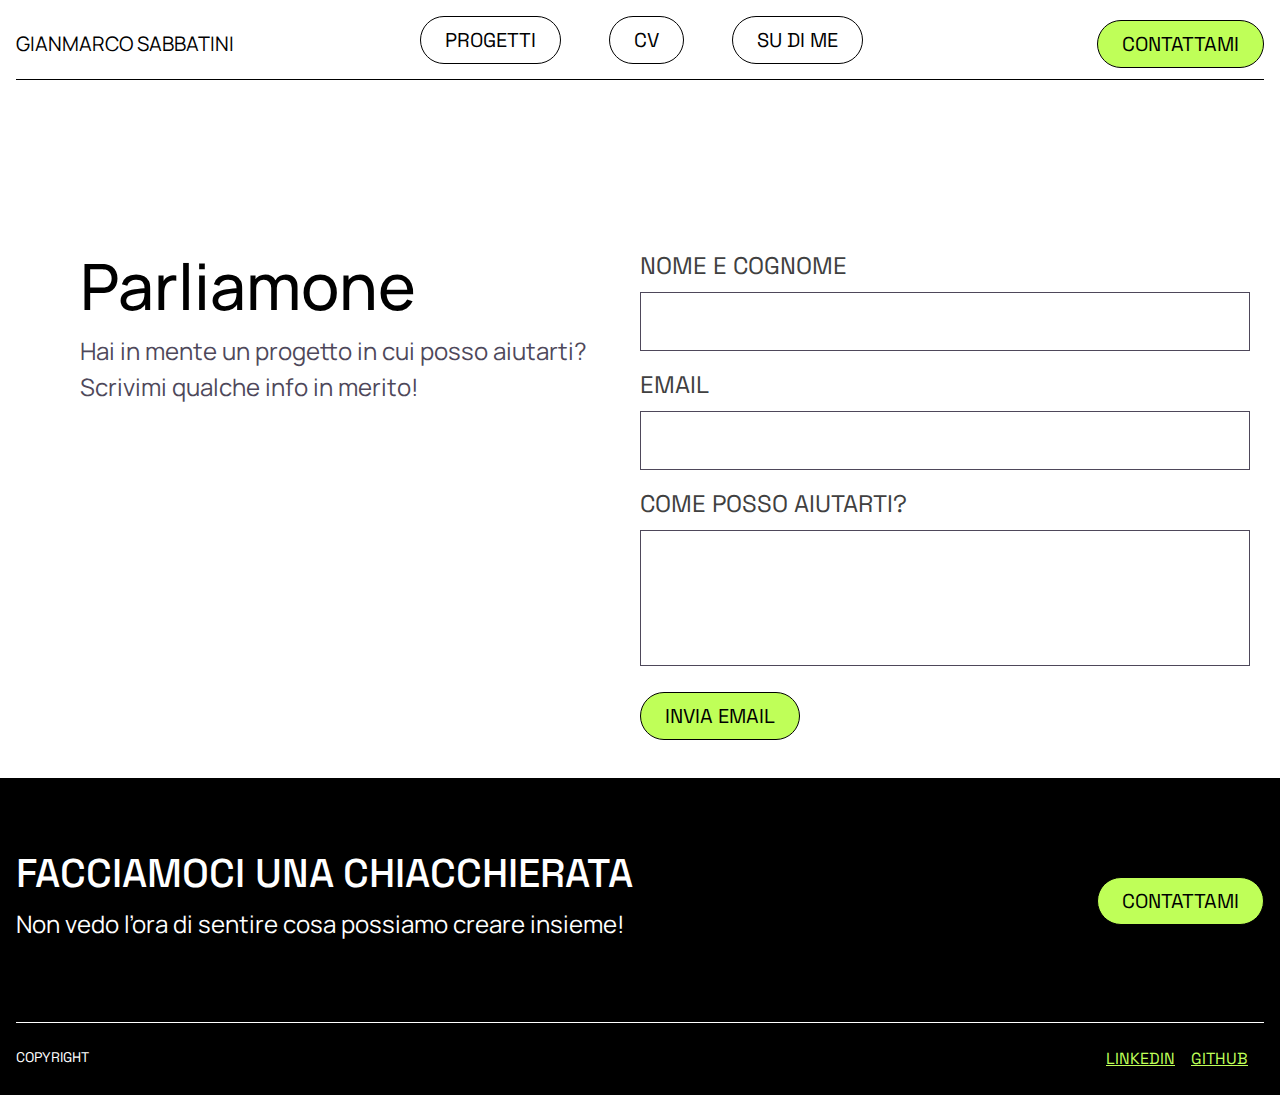
==== contattami.html @ a10420e1 "open graph e meta tag added + favicon added in all pages" ====
<!DOCTYPE html>
<html lang="en">
<head>
    <meta charset="UTF-8">
    <meta name="viewport" content="width=device-width, initial-scale=1.0">
    <title>Gianmarco Sabbatini || Portfolio</title>
    <meta name="description" content="Portfolio di Gianmarco Sabbatini, Full Stack Developer di Roma. Scopri i miei progetti, il mio curriculum e contattami per collaborazioni.">
    <meta name="keywords" content="Gianmarco Sabbatini, Full Stack Developer, Portfolio, Progetti, Curriculum, Contattami, Roma, HTML, CSS, JavaScript, Web Development">
    <meta name="author" content="Gianmarco Sabbatini">
    <meta property="og:title" content="Gianmarco Sabbatini || Portfolio">
    <meta property="og:description" content="Portfolio di Gianmarco Sabbatini, Full Stack Developer di Roma. Scopri i miei progetti, il mio curriculum e contattami per collaborazioni.">
    <meta property="og:image" content="asset/immagini/GianmarcoSabbatiniFoto-display.png">
    <meta property="og:url" content="https://GianmarcoSabbatini.github.io">
    <meta property="og:type" content="website">
    <meta property="og:locale" content="it_IT">
    <meta name="twitter:card" content="summary_large_image">
    <meta name="twitter:title" content="Gianmarco Sabbatini || Portfolio">
    <meta name="twitter:description" content="Portfolio di Gianmarco Sabbatini, Full Stack Developer di Roma. Scopri i miei progetti, il mio curriculum e contattami per collaborazioni.">
    <meta name="twitter:image" content="asset/immagini/GianmarcoSabbatiniFoto-display.png">
    <link rel="apple-touch-icon" sizes="180x180" href="asset/immagini/favicon/apple-touch-icon.png">
    <link rel="icon" type="image/png" sizes="32x32" href="asset/immagini/favicon/favicon-32x32.png">
    <link rel="icon" type="image/png" sizes="16x16" href="asset/immagini/favicon/favicon-16x16.png">
    <link rel="manifest" href="asset/immagini/favicon/site.webmanifest">
    <link rel="stylesheet" href="asset/styles/main.css">
    <link rel="preconnect" href="https://fonts.googleapis.com">
    <link rel="preconnect" href="https://fonts.gstatic.com" crossorigin>
    <link href="https://fonts.googleapis.com/css2?family=Bricolage+Grotesque:opsz,wght@12..96,200..800&family=Caveat&family=Inter:ital,opsz,wght@0,14..32,100..900;1,14..32,100..900&family=Manrope:wght@200..800&family=Roboto:ital,wght@0,100;0,300;0,400;0,500;0,700;0,900;1,100;1,300;1,400;1,500;1,700;1,900&family=Space+Grotesk:wght@300..700&display=swap" rel="stylesheet">
    <link href="https://fonts.googleapis.com/css2?family=Bricolage+Grotesque:opsz,wght@12..96,200..800&family=Caveat&family=Inter:ital,opsz,wght@0,14..32,100..900;1,14..32,100..900&family=Manrope:wght@200..800&family=Roboto:ital,wght@0,100;0,300;0,400;0,500;0,700;0,900;1,100;1,300;1,400;1,500;1,700;1,900&display=swap" rel="stylesheet">
    <link href="https://cdn.jsdelivr.net/npm/bootstrap@5.3.0/dist/css/bootstrap.min.css" rel="stylesheet">
    <script src="https://cdn.jsdelivr.net/npm/bootstrap@5.3.0/dist/js/bootstrap.bundle.min.js"></script>
    <script>
      emailjs.init("tZXTmB6_lNfGXbJr_");
    </script>
</head>
<body>
    <header>
        <nav class="nav-container">
            <div class="myName">
                <span> <a href="/index.html">Gianmarco Sabbatini</a></span>
            </div>
            <input type="checkbox" id="menu-toggle" class="menu-toggle" />
            <label for="menu-toggle" class="menu-button">MENU</label>
            <div class="navItemGroup">
                <ul>
                    <li><a href="index.html#progetti" class="navItem navItemMobile">Progetti</a></li>
                    <li><a href="curriculum.html" class="navItem navItemMobile">CV</a></li>
                    <li><a href="index.html#SuDiMe" class="navItem navItemMobile">Su Di Me</a></li>
                    <li><a href="contattami.html" class="navItem navItemMobile" id="solo-mobile">Contattami</a></li>
                </ul>
            </div>
            <div class="contattami">
                <a href="contattami.html" class="cta-primary">Contattami</a>
            </div>
        </nav>
    </header>
    <main>
        <section id="form" class="form">
            <div class="container-form">
                <div class="container-form-descrizione">
                    <h1>Parliamone</h1>
                    <p>Hai in mente un progetto in cui posso aiutarti? <br>
                         Scrivimi qualche info in merito!</p>
                </div>
                <div class="container-form-input">
                    <form id="contact-form">
                        <ul>
                            <li>
                                <label class="label" for="nomecognome">Nome e Cognome</label>
                                <input type="text" class="input" name="nomecognome" id="nomecognome"required>
                            </li>
                            <li>
                                <label for="Email">Email</label>
                                <input type="email" name="Email" id="Email" required>
                            </li>
                            <li id="box-messaggio">
                                <label for="messaggio">Come posso aiutarti?</label>
                                <textarea id="messaggio" name="messaggio" required></textarea> 
                            </li>
                            <li>
                             <button id="cta-clean" type="submit" onclick="sendMail()">Invia Email</button> 
                            </li>
                        </ul>
                        
                    </form>
                </div>
            </div>
        </section>
    </main>
    <footer>
        <div class="footer-contattami-container flex d-xl-flex d-lg-flex d-md-flex flex-sm-row justify-content-between align-items-center">
            <div class="footer-testo">
                <h3>FACCIAMOCI UNA CHIACCHIERATA</h3>
                <p>Non vedo l’ora di sentire cosa possiamo creare insieme! </p>
            </div>
            <div class="footer-bottone">
                <a href="contattami.html" class="cta-primary">CONTATTAMI</a>
            </div>
        </div>
        <div class="flex d-xl-flex d-lg-flex d-md-flex flex-sm-row justify-content-between">
            <div class="footer-copyright">
             <p>COPYRIGHT</p>   
            </div>
            <div class="footer-social">
              <ul>
                <li><a href="https://www.linkedin.com/in/gianmarcosabbatini/" target="_blank">LINKEDIN</a></li>
                <li><a href="https://github.com/GianmarcoSabbatini" target="_blank">GITHUB</a></li>
              </ul>  
            </div>
        </div>
     </footer>
    </body>
    </html>
---- asset/styles/main.css ----
* {
  box-sizing: border-box;
  margin: 0;
  padding: 0;
  z-index: 1;
  scrollbar-color: #BFFF58 #ffffff;
}

.navItem {
  position: relative;
  display: inline-block;
  padding: 8px 24px;
  border-radius: 9999px;
  border: 1px solid #000000;
  font-family: "Space grotesk";
  font-size: 20px;
  text-transform: uppercase;
  color: #000000;
  text-decoration: none;
  overflow: hidden;
  transition: color 0.3s ease-in-out;
}

.navItem::before {
  content: "";
  position: absolute;
  top: 0;
  left: -24px;
  width: 0;
  height: 100%;
  background-color: #000000;
  transform: skewX(-45deg);
  transition: width 0.5s ease-in-out;
  z-index: -1;
}

.navItem:hover {
  color: #FFFFFF;
}

.navItem:hover::before {
  width: 150%;
}

.cta-primary {
  position: relative;
  display: inline-block;
  padding: 8px 24px;
  border-radius: 9999px;
  border: 1px solid #000000;
  font-family: "Space grotesk";
  font-size: 20px;
  text-transform: uppercase;
  background-color: #BFFF58;
  color: #000000;
  text-decoration: none;
  overflow: hidden;
  transition: color 0.3s ease-in-out;
}

.cta-primary::before {
  content: "";
  position: absolute;
  top: 0;
  left: -24px;
  width: 0;
  height: 100%;
  background-color: #4B00E9;
  transform: skewX(-45deg);
  transition: width 0.5s ease-in-out;
  z-index: -1;
}

.cta-primary:hover {
  color: #FFFFFF;
}

.cta-primary:hover::before {
  width: 150%;
}

@media (max-width: 1024px) {
  .navItemMobile {
    border: none;
    margin-left: 0;
    padding-left: 0;
    width: 100%;
  }
  .navItemMobile::before {
    transition: none;
    transform: none;
    background-color: #FFFFFF;
    color: #000000;
  }
  .navItemMobile:hover {
    color: #000000;
  }
}
.a-section {
  font-family: "Space Grotesk";
}

.a-section-marquee-box {
  height: 120px;
  display: flex;
  align-items: center;
  overflow: hidden;
}

.a-section-marquee-box h2 {
  white-space: nowrap;
  text-transform: uppercase;
  font-size: 7em;
  font-weight: 100;
  flex-shrink: 0;
  color: black;
  width: -moz-max-content;
  width: max-content;
  display: flex;
  align-items: center;
  transform: translateX(0);
  animation: a-text-scroll 35s linear infinite;
}

@keyframes a-text-scroll {
  0% {
    transform: translate3d(-100%, 0, 0);
  }
  100% {
    transform: translate3d(0%, 0, 0);
  }
}
.b-section {
  font-family: "Space Grotesk";
}

.b-section-marquee-box {
  height: 120px;
  display: flex;
  align-items: center;
  overflow: hidden;
}

.b-section-marquee-box h2 {
  white-space: nowrap;
  text-transform: uppercase;
  color: #000000;
  font-size: 7em;
  font-weight: 100;
  flex-shrink: 0;
  color: black;
  width: -moz-max-content;
  width: max-content;
  display: flex;
  align-items: center;
  transform: translateX(0);
  animation: b-text-scroll 35s linear infinite;
}

@keyframes b-text-scroll {
  0% {
    transform: translate3d(0, 0, 0);
  }
  100% {
    transform: translate3d(-100%, 0, 0);
  }
}
header {
  position: sticky;
  top: 0;
  z-index: 100;
  background-color: white;
  padding: 8px 16px;
}

.nav-container {
  display: flex;
  justify-content: space-between;
  align-items: center;
  border-bottom: 1px solid #000;
}

.myName span {
  text-transform: uppercase;
  font-family: "Manrope";
  font-size: 20px;
}
.myName span a {
  text-decoration: none;
  color: #000000;
}

.menu-button {
  display: none;
  font-size: 20px;
  font-family: "Manrope";
  padding: 8px 24px;
  border: 1px solid #000000;
  border-radius: 9999px;
  cursor: pointer;
  text-align: center;
}

.menu-toggle {
  display: none;
}

.navItemGroup {
  display: flex;
  list-style: none;
}

.navItemGroup ul {
  display: flex;
  margin: 0;
  padding: 0;
  list-style: none;
}

.navItemGroup ul li {
  padding: 8px 24px;
}

.navItemGroup ul li a {
  text-decoration: none;
}

#solo-mobile {
  display: none;
}

.contattami {
  display: flex;
  align-items: center;
}

.contattami a {
  text-decoration: none;
  padding: 8px 24px;
  border: 1px solid #000;
  border-radius: 9999px;
  transition: background-color 0.3s;
}

.contattami span a:hover {
  background-color: #f0f0f0;
}

@media (max-width: 1024px) {
  .navItemGroup {
    display: none;
    position: absolute;
    top: 100%;
    left: 0;
    right: 0;
    background-color: white;
    flex-direction: column;
    transition: none;
    border-bottom: 1px solid black;
  }
  .menu-button {
    display: block;
  }
  .menu-toggle:checked ~ .navItemGroup {
    display: flex;
  }
  #solo-mobile {
    display: flex;
  }
  .navItemGroup ul {
    flex-direction: column;
    width: 100%;
  }
  .navItemGroup ul li {
    margin: 8px 0;
    padding: 8px 16px;
  }
  .contattami {
    display: none;
  }
}
footer {
  padding: 8px 16px;
  margin-top: 80px;
  background-color: #000000;
  color: white;
}
footer .footer-contattami-container {
  border-bottom: solid 1px white;
  padding: 64px 0;
  margin-bottom: 24px;
}
footer .footer-contattami-container .footer-testo h3 {
  font-family: "Space Grotesk";
  font-size: 40px;
}
footer .footer-contattami-container .footer-testo p {
  font-family: "Manrope";
  font-size: 24px;
}
footer .footer-copyright {
  font-family: "Space Grotesk";
  font-size: 14px;
}
footer .footer-social ul {
  display: flex;
  list-style-type: none;
  padding: 0;
}
footer .footer-social ul li a {
  margin: 0;
  color: #BFFF58;
  padding-right: 16px;
  font-family: "Space Grotesk";
}

@media (max-width: 1024px) {
  /*======MAIN=======NAV=======INIZIO*/
  .nav-container {
    padding-bottom: 8px;
  }
  /*======MAIN=======NAV=======FINE*/
  /*======MAIN=======PRESENTAZIONE=======INIZIO*/
  section.presentazione .presentazione-titolo {
    padding: 8px 16px;
  }
  section.presentazione .presentazione-titolo h1 {
    font-size: 64px;
    letter-spacing: -3px;
    font-weight: 400;
  }
  section.presentazione .presentazione-flex {
    display: flex;
    margin-bottom: 80px;
  }
  section.presentazione .presentazione-flex .presentazione-testo {
    width: 70%;
  }
  section.presentazione .presentazione-flex .presentazione-testo h2 {
    font-size: 24px;
    line-height: 120%;
  }
  section.presentazione .presentazione-flex .presentazione-testo p {
    font-size: 8px;
  }
  section.presentazione .presentazione-flex .presentazione-foto {
    width: 30%;
  }
  section.presentazione .presentazione-flex .presentazione-foto img {
    width: 100%;
    height: auto;
    top: 150px;
    position: relative;
  }
  /*======MAIN=======PRESENTAZIONE=======INIZIO*/
  /*======MAIN=======BIO=======INIZIO*/
  section.presentazione > div.bio {
    width: 100%;
    margin-right: 0;
    margin-bottom: 80px;
    padding: 0 16px;
  }
  section.presentazione > div.bio h1 {
    font-size: 36px;
  }
  section.presentazione > div.bio p {
    font-size: 18px;
  }
  /*======MAIN=======BIO=======FINE*/
  /*======MAIN=======PROGETTI=======INIZIO*/
  section.progetti {
    margin-bottom: 80px;
  }
  section.progetti div {
    margin-bottom: 24px;
  }
  section.progetti div h3 {
    font-size: 28px;
    color: #000000;
    margin-bottom: 8px;
  }
  section.progetti div .bodyL {
    font-size: 18px;
  }
  section.progetti .container-grid {
    display: grid;
    grid-template-columns: repeat(auto-fit, minmax(350px, 1fr));
    grid-column-gap: 4px;
    grid-row-gap: 0;
    margin-top: 24px;
  }
  section.progetti .container-grid .container-projects {
    margin-bottom: 40px;
  }
  section.progetti .container-grid .container-projects img {
    margin-bottom: 8px;
  }
  section.progetti .container-grid .container-projects .bodyM {
    margin-bottom: 8px;
  }
  /*======MAIN=======PROGETTI=======FINE*/
  /*======MAIN=======SU DI ME=======INIZIO*/
  section.suDiMe {
    margin-bottom: 80px;
  }
  section.suDiMe .suDiMe-testo h3 {
    font-size: 28px;
  }
  section.suDiMe .suDiMe-testo p {
    font-size: 18px;
    padding: 0;
    margin-bottom: 20px;
  }
  section.suDiMe .container-schede .scheda h4 {
    font-size: 24px;
    font-weight: 300;
    padding: 0;
    margin: 0;
  }
  section.suDiMe .container-schede .scheda div {
    padding: 16px 0;
  }
  section.suDiMe .container-schede .scheda div p {
    font-size: 14px;
  }
  section.suDiMe .container-schede .scheda .schedaCommento {
    font-size: 14px;
    padding: 0;
    margin: 0;
  }
  /*======MAIN=======SU DI ME=======FINE*/
  /*======MAIN=======LA MIA STORIA=======INIZIO*/
  section.laMiaStoria div {
    margin: 0;
  }
  section.laMiaStoria div h3 {
    font-size: 28px;
  }
  section.laMiaStoria div p {
    font-size: 18px;
    line-height: 140%;
  }
  section.laMiaStoria .laMiaStoria-container {
    display: block;
  }
  section.laMiaStoria .laMiaStoria-container .laMiaStoria-foto {
    text-align: center;
    margin-bottom: 24px;
  }
  section.laMiaStoria .laMiaStoria-container .laMiaStoria-foto img {
    width: 80%;
    height: auto;
    margin: 0 auto;
  }
  section.laMiaStoria .laMiaStoria-container .laMiaStoria-testo {
    margin: 0;
    padding: 8px 16px;
  }
  section.laMiaStoria .laMiaStoria-container .laMiaStoria-testo p {
    font-size: 18px;
  }
  /*======MAIN=======LA MIA STORIA=======FINE*/
  /*======MAIN=======SCROLLER=======INIZIO*/
  .a-section-marquee-box h2, .b-section-marquee-box h2 {
    font-size: 3rem;
  }
  .a-section-marquee-box, .b-section-marquee-box {
    height: auto;
  }
  /*======MAIN=======SCROLLER=======FINE*/
  /*======MAIN=======FOOTER=======INIZIO*/
  footer {
    margin-top: 80px;
  }
  footer .footer-contattami-container {
    padding-top: 56px;
  }
  footer .footer-contattami-container .footer-testo h3 {
    font-size: 28px;
  }
  footer .footer-contattami-container .footer-testo p {
    font-size: 18px;
    padding-bottom: 40px;
  }
  /*======MAIN=======FOOTER=======FINE*/
  /*======CONTATTAMI=======INIZIO*/
  section.form .container-form {
    display: flex;
    flex-direction: column;
    width: 100%;
    justify-content: center;
    height: auto;
    margin-top: auto;
  }
  section.form .container-form #nomecognome, section.form .container-form #Email, section.form .container-form #messaggio {
    font-size: 18px;
  }
  section.form .container-form label {
    font-size: 18px;
  }
  section.form .container-form .container-form ul li {
    list-style-type: none;
    color: #4E485A;
    font-size: 16px;
    padding-bottom: 16px;
    width: 100%;
    box-sizing: border-box;
  }
  section.form .container-form .container-form-input {
    width: 100%;
  }
  section.form .container-form .container-form-descrizione {
    width: 100%;
    height: auto;
    padding: 0;
    color: #4E485A;
  }
  section.form .container-form .container-form-descrizione h1 {
    font-size: 28px;
  }
  section.form .container-form .container-form-descrizione p {
    font-size: 18px;
  }
  /*======CONTATTAMI=======FINE*/
}
section.hero div {
  border-bottom: 1px solid black;
  padding: 80px 0;
  margin: 0 16px;
}
section.hero div h1 {
  font-family: "Space Grotesk";
  font-size: 120px;
  color: #000000;
  letter-spacing: -4px;
  line-height: 90%;
  text-align: left;
  font-weight: 400;
  padding-bottom: 36px;
}

section.curriculum {
  padding: 0;
  margin: 0;
}
section.curriculum .curriculum-container-grid .row {
  border-bottom: 1px solid black;
  padding: 57px 0;
  margin: 0 16px;
}
section.curriculum .curriculum-container-grid .row div h3 {
  font-family: "Space Grotesk";
  font-size: 40px;
}
section.curriculum .curriculum-container-grid .row div .bodyM {
  font-family: "Manrope";
  font-size: 18px;
  padding-top: 32px;
}
section.curriculum .curriculum-container-grid .row div .bodyL {
  font-family: "Manrope";
  font-size: 24px;
  margin: 0;
}
section.curriculum .curriculum-container-grid .row div h2 {
  font-family: "Manrope";
  font-size: 44px;
  padding: 16px 0 8px 0;
  margin: 0;
}
section.curriculum .curriculum-container-grid .row div h4 {
  font-family: "Manrope";
  font-size: 32px;
}
section.curriculum .curriculum-container-grid .row .margineTop80 {
  margin-top: 80px !important;
}

@media (max-width: 1024px) {
  section.hero div {
    padding: 40px 0;
  }
  section.hero div h1 {
    font-size: 64px;
    line-height: 120%;
    letter-spacing: -3px;
  }
  section.curriculum {
    padding: 0 16px;
  }
  section.curriculum .curriculum-container-grid .row {
    padding: 40px 0;
    margin: 0;
  }
  section.curriculum .curriculum-container-grid .row div {
    padding: 0 0 40px 0;
  }
  section.curriculum .curriculum-container-grid .row div h3 {
    font-size: 40px;
  }
  section.curriculum .curriculum-container-grid .row div .bodyM {
    font-size: 14px;
    padding: 6px 0;
    margin: 0;
  }
  section.curriculum .curriculum-container-grid .row div .bodyL {
    font-size: 18px;
    margin: 0;
  }
  section.curriculum .curriculum-container-grid .row div h2 {
    font-size: 32px;
    margin: 0;
    padding: 0;
  }
  section.curriculum .curriculum-container-grid .row div h3 {
    font-size: 28px;
    margin-bottom: 40px;
  }
  section.curriculum .curriculum-container-grid .row div h4 {
    font-size: 24px;
  }
  section.curriculum .curriculum-container-grid .row .margineTop80 {
    margin-top: 0 !important;
    padding: 0;
  }
}
.form {
  box-sizing: border-box;
  justify-items: center;
  margin: 30px 30px;
  overflow-wrap: anywhere;
}

.container-form {
  display: flex;
  flex-direction: row;
  width: 100%;
  height: 50vh;
  align-items: flex-start;
  margin-top: 160px;
}

.container-form-descrizione {
  width: 50%;
  height: auto;
  padding: 0 50px;
  color: #4E485A;
}

.container-form-descrizione h1 {
  font-size: 64px;
  font-weight: 500;
  font-family: "Manrope";
  color: #000000;
}

.container-form-descrizione p {
  font-family: "Manrope";
  font-size: 24px;
}

.container-form-input {
  width: 50%;
  height: auto;
  align-content: center;
}

.container-form ul {
  display: flex;
  flex-flow: wrap;
  float: left;
  padding-left: 0;
  box-sizing: border-box;
}

.container-form ul li {
  list-style-type: none;
  font-weight: bold;
  color: #404040;
  font-size: 24px;
  font-family: "Space Grotesk";
  padding-bottom: 16px;
  width: 100%;
  box-sizing: border-box;
}

.container-form label {
  display: block;
  padding-bottom: 8px;
  text-transform: uppercase;
  font-size: 24px;
  font-weight: 400;
}

#messaggio {
  resize: none;
  width: 100%;
  height: 136px;
  border: 1px solid #4E485A;
  font-size: 24px;
  font-family: "Manrope";
  box-sizing: border-box;
  padding: 10px;
}

#nomecognome, #Email {
  border: 1px solid #4E485A;
  width: 100%;
  height: 59px;
  font-size: 24px;
  box-sizing: border-box;
  padding: 10px;
}

#cta-clean {
  position: relative;
  display: inline-block;
  padding: 8px 24px;
  border-radius: 9999px;
  border: 1px solid #000000;
  font-family: "Space grotesk";
  font-size: 20px;
  text-transform: uppercase;
  background-color: #BFFF58;
  color: #000000;
  text-decoration: none;
  overflow: hidden;
  transition: color 0.3s ease-in-out;
  font-weight: 400;
}

/*======MAIN=======PRESENTAZIONE=======INIZIO*/
.presentazione-titolo {
  text-align: left;
  width: 100%;
}
.presentazione-titolo h1 {
  font-family: "Space Grotesk";
  font-size: 264px;
  line-height: 90%;
  letter-spacing: -10px;
  color: #000000;
  overflow-wrap: break-word;
  animation: entrataH1 2s forwards;
}
@keyframes entrataH1 {
  from {
    opacity: 0;
  }
  to {
    opacity: 100%;
  }
}

.presentazione-flex {
  display: flex;
  padding: 16px;
  width: 100%;
  height: auto;
  margin: auto;
}

.presentazione-testo {
  width: 50%;
  display: flex;
  flex-direction: column;
  justify-content: space-around;
}
.presentazione-testo h2 {
  font-family: "Manrope";
  font-size: 44px;
  line-height: 110%;
  text-align: left;
  font-weight: 400;
}
.presentazione-testo h2 #fsd {
  color: #4B00E9;
}
.presentazione-testo p {
  color: #B7B7B7;
  font-size: 14px;
  text-transform: uppercase;
  line-height: 110%;
  letter-spacing: 3px;
  font-family: "Manrope";
}

.presentazione-foto {
  width: 48%;
  text-align: center;
  position: relative;
  top: -150px;
  animation: entrataImg 1s forwards;
  rotate: 4.6deg;
}
@keyframes entrataImg {
  from {
    left: 100%;
    transform: rotate(-360deg);
  }
  to {
    left: 0px;
  }
}

/*======MAIN=======PRESENTAZIONE=======FINE*/
/*======MAIN=======BIO=======INIZIO*/
.bio {
  display: block;
  width: 50%;
  float: right;
  margin-bottom: 160px;
  margin-right: 80px;
}
.bio p {
  font-family: "Manrope";
  font-size: 24px;
  line-height: 150%;
  margin: 24px auto;
  color: #4E485A;
}
.bio h1 {
  font-family: "Manrope";
  font-size: 64px;
  font-weight: 400;
  line-height: 120%;
}
.bio #canale-github {
  font-family: "Space Grotesk";
  font-size: 20px;
  color: #4B00E9;
  text-transform: uppercase;
  line-height: 120%;
}

/*======MAIN=======BIO=======FINE*/
/*======MAIN=======PROGETTI=======INIZIO*/
.progetti {
  box-sizing: border-box;
  display: block;
  clear: both;
  width: 100%;
  margin: 0 auto 160px auto;
  padding: 8px 16px;
}

.progetti h3 {
  font-family: "Space Grotesk";
  font-size: 40px;
  line-height: 120%;
  font-weight: 500;
  margin-bottom: 16px;
}

.progetti .bodyL {
  font-family: "Manrope";
  font-size: 24px;
  color: #4E485A;
}

.progetti .container-grid {
  display: grid;
  grid-template-columns: repeat(auto-fit, minmax(500px, 1fr));
  grid-column-gap: 24px;
  grid-row-gap: 24px;
  margin-top: 64px;
  margin: 64px auto 0 auto;
}

.progetti .container-grid .container-projects {
  display: flex;
  flex-direction: column;
  width: auto;
  margin-bottom: 64px;
  overflow: hidden;
}

.progetti .container-grid .container-projects .bodyL {
  font-family: "Manrope";
  font-size: 24px;
  margin-bottom: 8px;
  color: #000000;
}

.progetti .container-grid .container-projects .bodyM {
  font-family: "Manrope";
  font-size: 18px;
  color: #4E485A;
  margin-bottom: 16px;
}
.progetti .container-grid .container-projects .bodyM a {
  text-decoration: none;
  color: #4E485A;
}

.progetti .container-grid .container-projects ul {
  list-style-type: none;
  display: flex;
  padding: 0;
}

.progetti .container-grid .container-projects ul li {
  color: #4B00E9;
  font-family: "Space Grotesk";
  font-size: 14px;
  border: 1px solid #4B00E9;
  border-radius: 9999px;
  padding: 5px 16px;
  margin: 0 21px 0 0;
}

.progetti .container-grid .container-projects img {
  width: 100%;
  height: auto;
  display: block;
  margin-bottom: 20px;
}

/*======MAIN=======PROGETTI=======FINE*/
/*======MAIN=======SU DI ME=======INIZIO*/
.suDiMe {
  margin: 0 0 140px 0;
  padding: 8px 16px;
}
.suDiMe .suDiMe-testo h3 {
  font-family: "Space Grotesk";
  font-size: 40px;
  line-height: 120%;
  font-weight: 500;
}
.suDiMe .suDiMe-testo p {
  font-family: "Manrope";
  font-size: 24px;
  line-height: 120%;
  color: #4E485A;
  padding-bottom: 40px;
}
.suDiMe .container-schede {
  display: grid;
  grid-template-columns: repeat(auto-fit, minmax(350px, 1fr));
  grid-column-gap: 24px;
}
.suDiMe .container-schede .scheda {
  box-sizing: border-box;
  display: flex;
  flex-direction: column;
  border: 1px solid black;
  padding: 24px;
  background-color: #4B00E9;
  margin-bottom: 16px;
}
.suDiMe .container-schede .scheda .schedaCommento {
  font-family: "Manrope";
  font-size: 18px;
  padding-bottom: 24px;
  color: #FFFFFF;
}
.suDiMe .container-schede .scheda img {
  width: 58px;
  height: 58px;
  border-radius: 50%;
}
.suDiMe .container-schede .scheda h4 {
  font-family: "Manrope";
  font-size: 32px;
  font-weight: 500;
  line-height: 120%;
  padding-bottom: 24px;
  color: #FFFFFF;
}
.suDiMe .container-schede .scheda div {
  display: inline-flex;
  padding-bottom: 24px;
  width: 100%;
  margin: 0;
  align-content: center;
}
.suDiMe .container-schede .scheda div p {
  margin-bottom: 0;
  align-content: center;
  font-family: "Manrope";
  line-height: 140%;
  padding-left: 13px;
  color: #FFFFFF;
}
.suDiMe .container-schede .scheda div p a {
  color: #FFFFFF;
}

/*======MAIN=======SU DI ME=======FINE*/
/*======MAIN=======LA MIA STORIA=======INIZIO*/
.laMiaStoria {
  padding: 8px 16px;
}
.laMiaStoria > div {
  margin-bottom: 42px;
}
.laMiaStoria h3 {
  font-family: "Space Grotesk";
  font-size: 40px;
  font-weight: 500;
  line-height: 120%;
}
.laMiaStoria p {
  font-family: "Manrope";
  font-size: 24px;
  font-weight: 400;
  color: #4E485A;
  line-height: 150%;
  padding-bottom: 8px;
}
.laMiaStoria .laMiaStoria-container {
  display: inline-flex;
  justify-content: space-between;
}
.laMiaStoria .laMiaStoria-container .laMiaStoria-foto img {
  transition: 1s ease;
  padding-left: 16px;
  rotate: 4.6deg;
}
.laMiaStoria .laMiaStoria-container .laMiaStoria-foto img:hover {
  transform: rotateZ(-4deg);
  transition: 1s ease;
}
.laMiaStoria .laMiaStoria-container .laMiaStoria-testo {
  margin-top: 40px;
  margin-left: 50px;
  margin-right: 10rem;
  font-family: "Manrope";
  font-size: 24px;
  color: #4E485A;
}

/*======MAIN=======LA MIA STORIA=======FINE*//*# sourceMappingURL=main.css.map */
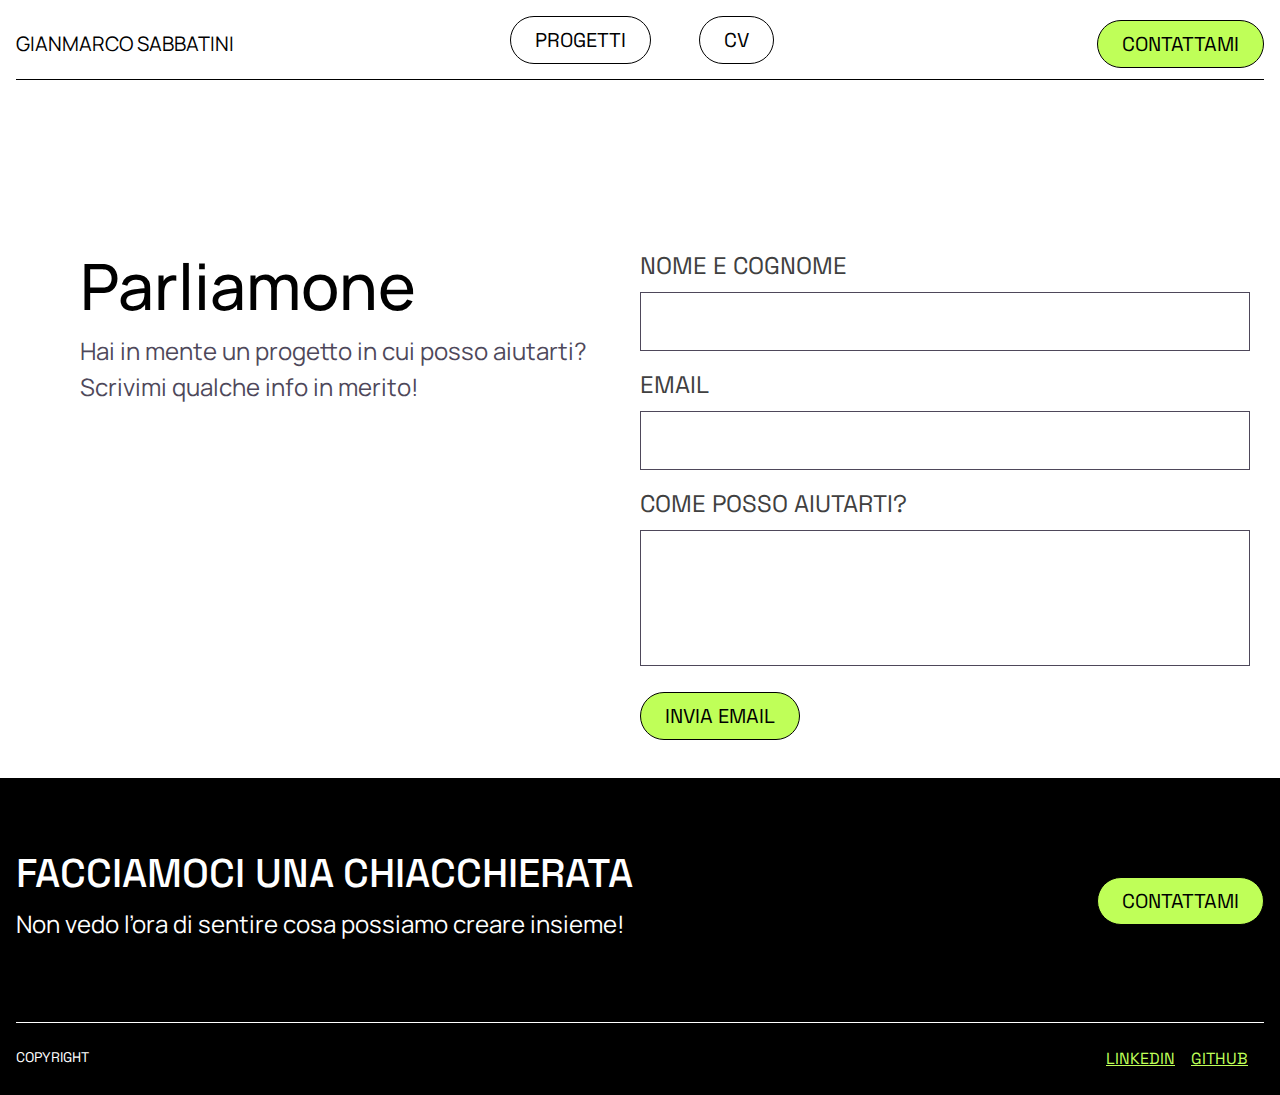
==== commit 8cf53db5: "navItemActive background added" ====
--- a/contattami.html
+++ b/contattami.html
@@ -3,20 +3,26 @@
 <head>
     <meta charset="UTF-8">
     <meta name="viewport" content="width=device-width, initial-scale=1.0">
+    <!-- HTML Meta Tags -->
     <title>Gianmarco Sabbatini || Portfolio</title>
     <meta name="description" content="Portfolio di Gianmarco Sabbatini, Full Stack Developer di Roma. Scopri i miei progetti, il mio curriculum e contattami per collaborazioni.">
-    <meta name="keywords" content="Gianmarco Sabbatini, Full Stack Developer, Portfolio, Progetti, Curriculum, Contattami, Roma, HTML, CSS, JavaScript, Web Development">
-    <meta name="author" content="Gianmarco Sabbatini">
+
+    <!-- Facebook Meta Tags -->
+    <meta property="og:url" content="https://gianmarcosabbatini.github.io">
+    <meta property="og:type" content="website">
     <meta property="og:title" content="Gianmarco Sabbatini || Portfolio">
     <meta property="og:description" content="Portfolio di Gianmarco Sabbatini, Full Stack Developer di Roma. Scopri i miei progetti, il mio curriculum e contattami per collaborazioni.">
-    <meta property="og:image" content="asset/immagini/GianmarcoSabbatiniFoto-display.png">
-    <meta property="og:url" content="https://GianmarcoSabbatini.github.io">
-    <meta property="og:type" content="website">
-    <meta property="og:locale" content="it_IT">
+    <meta property="og:image" content="https://opengraph.b-cdn.net/production/images/6511e5af-5ddd-4c13-830c-783e9d5c93f4.png?token=iX73-0e9plrUUzUkK2QyqiqjNUUx3ZrzESJQ6sHHHJk&height=630&width=1200&expires=33269318292">
+
+    <!-- Twitter Meta Tags -->
     <meta name="twitter:card" content="summary_large_image">
+    <meta property="twitter:domain" content="gianmarcosabbatini.github.io">
+    <meta property="twitter:url" content="https://gianmarcosabbatini.github.io">
     <meta name="twitter:title" content="Gianmarco Sabbatini || Portfolio">
     <meta name="twitter:description" content="Portfolio di Gianmarco Sabbatini, Full Stack Developer di Roma. Scopri i miei progetti, il mio curriculum e contattami per collaborazioni.">
-    <meta name="twitter:image" content="asset/immagini/GianmarcoSabbatiniFoto-display.png">
+    <meta name="twitter:image" content="https://opengraph.b-cdn.net/production/images/6511e5af-5ddd-4c13-830c-783e9d5c93f4.png?token=iX73-0e9plrUUzUkK2QyqiqjNUUx3ZrzESJQ6sHHHJk&height=630&width=1200&expires=33269318292">
+
+    <!-- Meta Tags Generated via https://www.opengraph.xyz -->
     <link rel="apple-touch-icon" sizes="180x180" href="asset/immagini/favicon/apple-touch-icon.png">
     <link rel="icon" type="image/png" sizes="32x32" href="asset/immagini/favicon/favicon-32x32.png">
     <link rel="icon" type="image/png" sizes="16x16" href="asset/immagini/favicon/favicon-16x16.png">
@@ -34,22 +40,21 @@
 </head>
 <body>
     <header>
-        <nav class="nav-container">
+        <nav class="nav-container" aria-label="Main Navigation">
             <div class="myName">
-                <span> <a href="/index.html">Gianmarco Sabbatini</a></span>
+                <span> <a href="index.html" aria-label="Home">Gianmarco Sabbatini</a></span>
             </div>
-            <input type="checkbox" id="menu-toggle" class="menu-toggle" />
+            <input type="checkbox" id="menu-toggle" class="menu-toggle" aria-label="Toggle Menu" />
             <label for="menu-toggle" class="menu-button">MENU</label>
             <div class="navItemGroup">
                 <ul>
-                    <li><a href="index.html#progetti" class="navItem navItemMobile">Progetti</a></li>
-                    <li><a href="curriculum.html" class="navItem navItemMobile">CV</a></li>
-                    <li><a href="index.html#SuDiMe" class="navItem navItemMobile">Su Di Me</a></li>
-                    <li><a href="contattami.html" class="navItem navItemMobile" id="solo-mobile">Contattami</a></li>
+                    <li><a href="progetti.html" class="navItem navItemMobile" aria-label="Progetti">Progetti</a></li>
+                    <li><a href="curriculum.html" class="navItem navItemMobile" aria-label="Curriculum">CV</a></li>
+                    <li><a href="contattami.html" class="navItem navItemMobile" id="solo-mobile" aria-label="Contattami">Contattami</a></li>
                 </ul>
             </div>
             <div class="contattami">
-                <a href="contattami.html" class="cta-primary">Contattami</a>
+                <a href="contattami.html" class="bottone-animato cta-primary" aria-label="Contattami">Contattami</a>
             </div>
         </nav>
     </header>
@@ -62,25 +67,31 @@
                          Scrivimi qualche info in merito!</p>
                 </div>
                 <div class="container-form-input">
-                    <form id="contact-form">
+                    <form id="contact-form" aria-label="Form di contatto">
                         <ul>
                             <li>
                                 <label class="label" for="nomecognome">Nome e Cognome</label>
-                                <input type="text" class="input" name="nomecognome" id="nomecognome"required>
+                                <input type="text" class="input" name="nomecognome" id="nomecognome" required 
+                                       aria-label="Inserisci il tuo nome e cognome" 
+                                       aria-required="true">
                             </li>
                             <li>
                                 <label for="Email">Email</label>
-                                <input type="email" name="Email" id="Email" required>
+                                <input type="email" name="Email" id="Email" required 
+                                       aria-label="Inserisci la tua email" 
+                                       aria-required="true">
                             </li>
                             <li id="box-messaggio">
                                 <label for="messaggio">Come posso aiutarti?</label>
-                                <textarea id="messaggio" name="messaggio" required></textarea> 
+                                <textarea id="messaggio" name="messaggio" required 
+                                          aria-label="Inserisci il tuo messaggio"
+                                          aria-required="true"></textarea> 
                             </li>
                             <li>
-                             <button id="cta-clean" type="submit" onclick="sendMail()">Invia Email</button> 
+                             <button id="cta-clean" type="submit" onclick="sendMail()" 
+                                     aria-label="Invia il modulo">Invia Email</button> 
                             </li>
                         </ul>
-                        
                     </form>
                 </div>
             </div>
@@ -93,20 +104,20 @@
                 <p>Non vedo l’ora di sentire cosa possiamo creare insieme! </p>
             </div>
             <div class="footer-bottone">
-                <a href="contattami.html" class="cta-primary">CONTATTAMI</a>
+                <a href="contattami.html" class="cta-primary" aria-label="Pagina Contattami">CONTATTAMI</a>
             </div>
         </div>
         <div class="flex d-xl-flex d-lg-flex d-md-flex flex-sm-row justify-content-between">
             <div class="footer-copyright">
-             <p>COPYRIGHT</p>   
+                <p>COPYRIGHT</p>   
             </div>
             <div class="footer-social">
-              <ul>
-                <li><a href="https://www.linkedin.com/in/gianmarcosabbatini/" target="_blank">LINKEDIN</a></li>
-                <li><a href="https://github.com/GianmarcoSabbatini" target="_blank">GITHUB</a></li>
-              </ul>  
+                <ul>
+                    <li><a href="https://www.linkedin.com/in/gianmarcosabbatini/" target="_blank" aria-label="LinkedIn di Gianmarco Sabbatini">LINKEDIN</a></li>
+                    <li><a href="https://github.com/GianmarcoSabbatini" target="_blank" aria-label="GitHub di Gianmarco Sabbatini">GITHUB</a></li>
+                </ul>  
             </div>
         </div>
-     </footer>
+    </footer>
     </body>
     </html>--- a/asset/styles/main.css
+++ b/asset/styles/main.css
@@ -223,6 +223,10 @@
 
 .navItemGroup ul li a {
   text-decoration: none;
+}
+
+.navItemActive {
+  background-color: #EBEBEB;
 }
 
 #solo-mobile {
